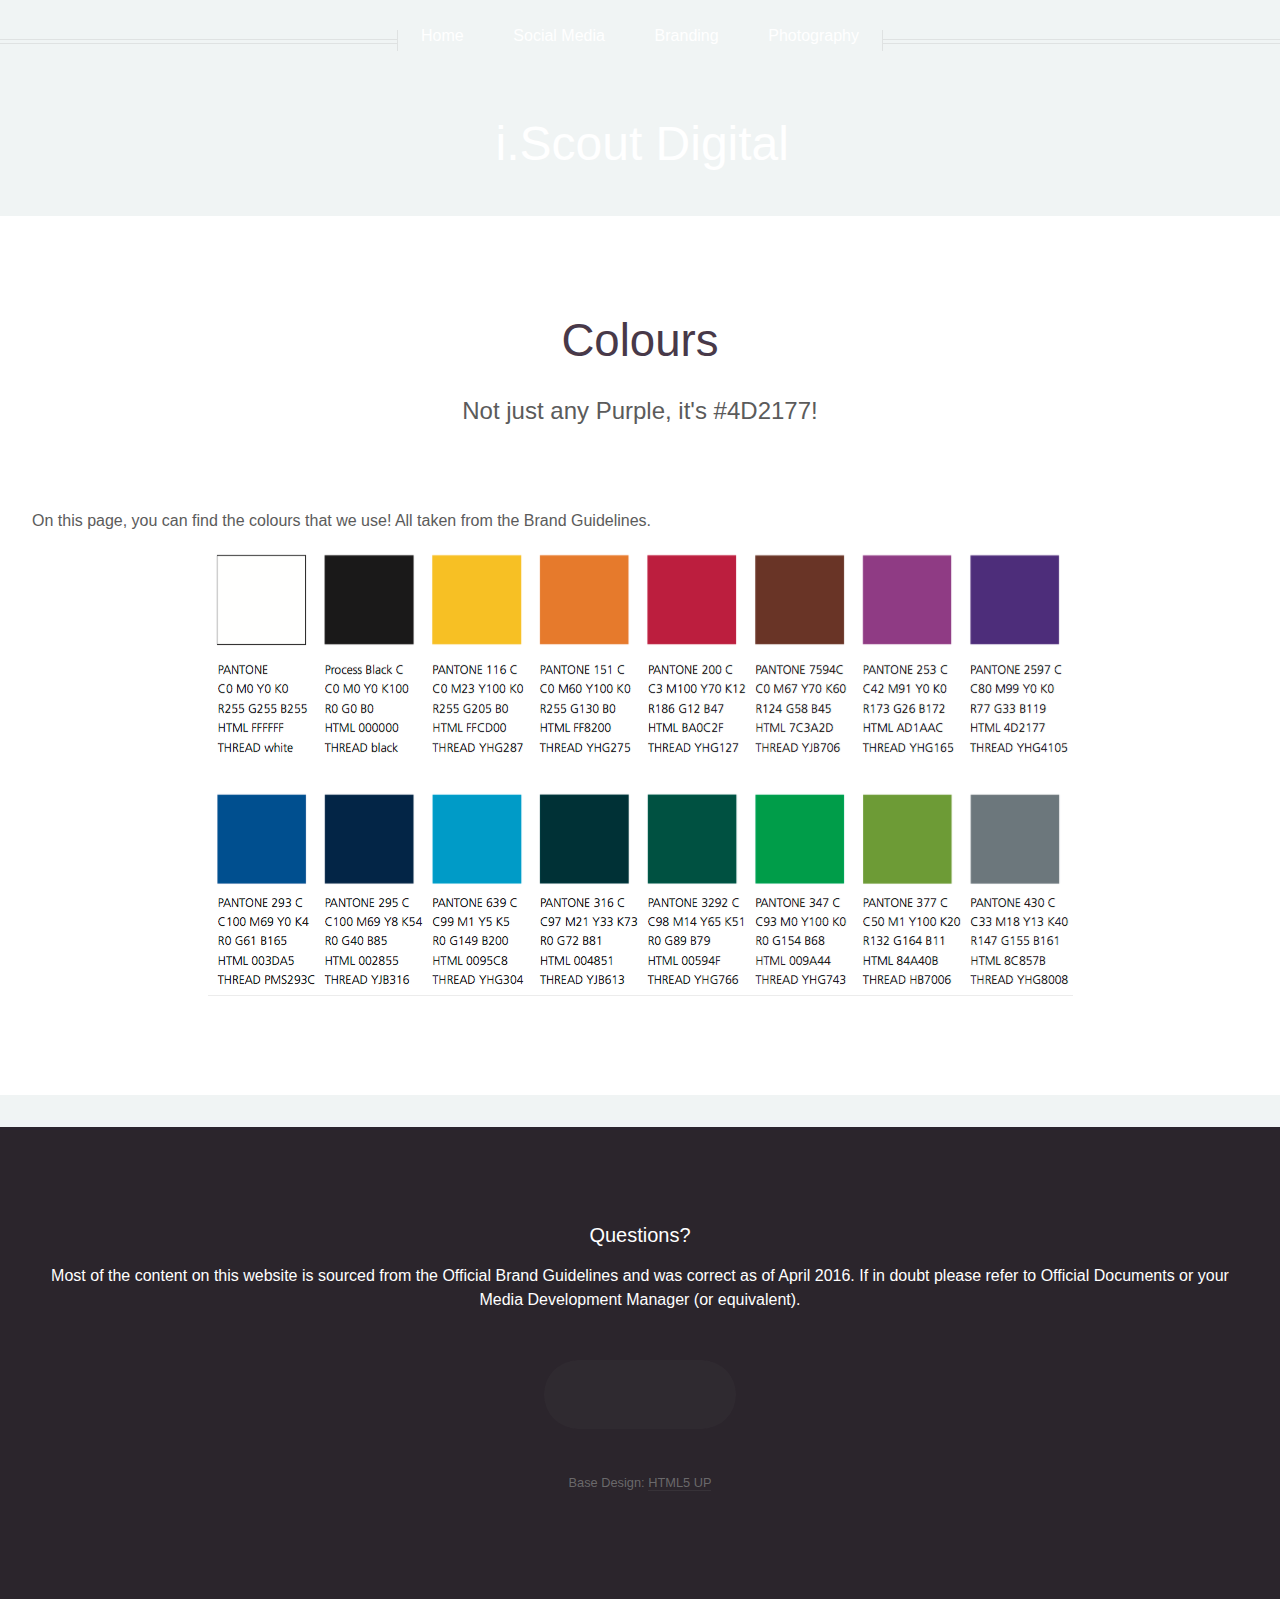
==== colours.html @ edb551c8 "Content Finished" ====
<!DOCTYPE HTML>
<html>
	<head>
		<title>Colours | i.Scout Digital</title>
		<meta charset="utf-8" />
		<meta name="viewport" content="width=device-width, initial-scale=1" />
		<!--[if lte IE 8]><script src="assets/js/ie/html5shiv.js"></script><![endif]-->
		<link rel="stylesheet" href="assets/css/main.css" />
		<!--[if lte IE 8]><link rel="stylesheet" href="assets/css/ie8.css" /><![endif]-->
	</head>
	<body class="no-sidebar">
		<div id="page-wrapper">

			<!-- Header -->
				<div id="header">

					<!-- Inner -->
						<div class="inner">
							<header>
								<h1><a href="index.html" id="logo">i.Scout Digital</a></h1>
							</header>
						</div>

					<!-- Nav -->
						<nav id="nav">
							<ul>
								<li><a href="index.html">Home</a></li>
								<li>
									<a href="#">Social Media</a>
									<ul>
										<li><a href="facebook.html">Facebook</a></li>
										<li><a href="twitter.html">Twitter</a></li>
										<li><a href="tone.html">Tone Of Voice</a></li>
									</ul>
                                    
								</li>
                                <li>
									<a href="#">Branding</a>
									<ul>
										<li><a href="colours.html">Colours</a></li>
										<li><a href="resources.html">Resources</a></li>
										<li><a href="typography.html">Typography</a></li>
                                    </ul>
								</li>
								<li><a href="photography.html">Photography</a></li>
							</ul>
						</nav>

				</div>

			<!-- Main -->
				<div class="wrapper style1">

					<div class="container">
						<article id="main" class="special">
							<header>
								<h2><a href="#">Colours</a></h2>
								<p>
									Not just any Purple, it's #4D2177!
								</p>
							</header>
							<section>
								<p>
                                    On this page, you can find the colours that we use! All taken from the Brand Guidelines.
                                    <center><a href="#" ><img src="images/colours.png" alt="" /></a></center>
                                </p>
							</section>
						</article>
				</div>

				</div>

			<!-- Footer -->
				<div id="footer">
					<div class="container">
						<div class="row">
							<div class="12u">

								<!-- Contact -->
									<section class="contact">
										<header>
											<h3>Questions?</h3>
										</header>
										<p>Most of the content on this website is sourced from the Official Brand Guidelines and was correct as of April 2016. If in doubt please refer to Official Documents or your Media Development Manager (or equivalent).</p>
										<ul class="icons">
											<li><a href="https://twitter.com/scouts" class="icon fa-twitter"><span class="label">Twitter</span></a></li>
											<li><a href="https://www.facebook.com/UKScouts/" class="icon fa-facebook"><span class="label">Facebook</span></a></li>
											<li><a href="https://www.instagram.com/scouts/" class="icon fa-instagram"><span class="label">Instagram</span></a></li>
										</ul>
									</section>

								<!-- Copyright -->
									<div class="copyright">
										<ul class="menu">
											<li>Base Design: <a href="http://html5up.net">HTML5 UP</a></li>
										</ul>
									</div>

							</div>

						</div>
					</div>
				</div>

		</div>

		<!-- Scripts -->
			<script src="assets/js/jquery.min.js"></script>
			<script src="assets/js/jquery.dropotron.min.js"></script>
			<script src="assets/js/jquery.scrolly.min.js"></script>
			<script src="assets/js/jquery.onvisible.min.js"></script>
			<script src="assets/js/skel.min.js"></script>
			<script src="assets/js/util.js"></script>
			<!--[if lte IE 8]><script src="assets/js/ie/respond.min.js"></script><![endif]-->
			<script src="assets/js/main.js"></script>

	</body>
</html>
---- assets/css/main.css ----
@import url("font-awesome.min.css");

@font-face {
    font-family: TheSerif;
    src: url("assets/fonts/TheSerif/TheSerif-HP4SeLig.otf");
}

@font-face {
    font-family: Frutiger;
    src: url("assets/fonts/Frutiger/Frutiger-Regular.otf");
}

/*
	Helios by HTML5 UP
	html5up.net | @n33co
	Free for personal and commercial use under the CCA 3.0 license (html5up.net/license)
*/

/* Reset */

	html, body, div, span, applet, object, iframe, h1, h2, h3, h4, h5, h6, p, blockquote, pre, a, abbr, acronym, address, big, cite, code, del, dfn, em, img, ins, kbd, q, s, samp, small, strike, strong, sub, sup, tt, var, b, u, i, center, dl, dt, dd, ol, ul, li, fieldset, form, label, legend, table, caption, tbody, tfoot, thead, tr, th, td, article, aside, canvas, details, embed, figure, figcaption, footer, header, hgroup, menu, nav, output, ruby, section, summary, time, mark, audio, video {
		margin: 0;
		padding: 0;
		border: 0;
		font-size: 100%;
		font: inherit;
		vertical-align: baseline;
	}

	article, aside, details, figcaption, figure, footer, header, hgroup, menu, nav, section {
		display: block;
	}

	body {
		line-height: 1;
	}

	ol, ul {
		list-style: none;
	}

	blockquote, q {
		quotes: none;
	}

	blockquote:before, blockquote:after, q:before, q:after {
		content: '';
		content: none;
	}

	table {
		border-collapse: collapse;
		border-spacing: 0;
	}

	body {
		-webkit-text-size-adjust: none;
	}

/* Box Model */

	*, *:before, *:after {
		-moz-box-sizing: border-box;
		-webkit-box-sizing: border-box;
		box-sizing: border-box;
	}

/* Containers */

	.container {
		margin-left: auto;
		margin-right: auto;
	}

	.container.\31 25\25 {
		width: 100%;
		max-width: 1750px;
		min-width: 1400px;
	}

	.container.\37 5\25 {
		width: 1050px;
	}

	.container.\35 0\25 {
		width: 700px;
	}

	.container.\32 5\25 {
		width: 350px;
	}

	.container {
		width: 1400px;
	}

	@media screen and (max-width: 1680px) {

		.container.\31 25\25 {
			width: 100%;
			max-width: 1500px;
			min-width: 1200px;
		}

		.container.\37 5\25 {
			width: 900px;
		}

		.container.\35 0\25 {
			width: 600px;
		}

		.container.\32 5\25 {
			width: 300px;
		}

		.container {
			width: 1200px;
		}

	}

	@media screen and (max-width: 1280px) {

		.container.\31 25\25 {
			width: 100%;
			max-width: 125%;
			min-width: 100%;
		}

		.container.\37 5\25 {
			width: 75%;
		}

		.container.\35 0\25 {
			width: 50%;
		}

		.container.\32 5\25 {
			width: 25%;
		}

		.container {
			width: 100%;
		}

	}

	@media screen and (max-width: 960px) {

		.container.\31 25\25 {
			width: 100%;
			max-width: 125%;
			min-width: 100%;
		}

		.container.\37 5\25 {
			width: 75%;
		}

		.container.\35 0\25 {
			width: 50%;
		}

		.container.\32 5\25 {
			width: 25%;
		}

		.container {
			width: 100%;
		}

	}

	@media screen and (max-width: 840px) {

		.container.\31 25\25 {
			width: 100%;
			max-width: 125%;
			min-width: 100%;
		}

		.container.\37 5\25 {
			width: 75%;
		}

		.container.\35 0\25 {
			width: 50%;
		}

		.container.\32 5\25 {
			width: 25%;
		}

		.container {
			width: 100% !important;
		}

	}

	@media screen and (max-width: 736px) {

		.container.\31 25\25 {
			width: 100%;
			max-width: 125%;
			min-width: 100%;
		}

		.container.\37 5\25 {
			width: 75%;
		}

		.container.\35 0\25 {
			width: 50%;
		}

		.container.\32 5\25 {
			width: 25%;
		}

		.container {
			width: 100% !important;
		}

	}

/* Grid */

	.row {
		border-bottom: solid 1px transparent;
		-moz-box-sizing: border-box;
		-webkit-box-sizing: border-box;
		box-sizing: border-box;
	}

	.row > * {
		float: left;
		-moz-box-sizing: border-box;
		-webkit-box-sizing: border-box;
		box-sizing: border-box;
	}

	.row:after, .row:before {
		content: '';
		display: block;
		clear: both;
		height: 0;
	}

	.row.uniform > * > :first-child {
		margin-top: 0;
	}

	.row.uniform > * > :last-child {
		margin-bottom: 0;
	}

	.row.\30 \25 > * {
		padding: 0px 0 0 0px;
	}

	.row.\30 \25 {
		margin: 0px 0 -1px 0px;
	}

	.row.uniform.\30 \25 > * {
		padding: 0px 0 0 0px;
	}

	.row.uniform.\30 \25 {
		margin: 0px 0 -1px 0px;
	}

	.row > * {
		padding: 48px 0 0 48px;
	}

	.row {
		margin: -48px 0 -1px -48px;
	}

	.row.uniform > * {
		padding: 48px 0 0 48px;
	}

	.row.uniform {
		margin: -48px 0 -1px -48px;
	}

	.row.\32 00\25 > * {
		padding: 96px 0 0 96px;
	}

	.row.\32 00\25 {
		margin: -96px 0 -1px -96px;
	}

	.row.uniform.\32 00\25 > * {
		padding: 96px 0 0 96px;
	}

	.row.uniform.\32 00\25 {
		margin: -96px 0 -1px -96px;
	}

	.row.\31 50\25 > * {
		padding: 72px 0 0 72px;
	}

	.row.\31 50\25 {
		margin: -72px 0 -1px -72px;
	}

	.row.uniform.\31 50\25 > * {
		padding: 72px 0 0 72px;
	}

	.row.uniform.\31 50\25 {
		margin: -72px 0 -1px -72px;
	}

	.row.\35 0\25 > * {
		padding: 24px 0 0 24px;
	}

	.row.\35 0\25 {
		margin: -24px 0 -1px -24px;
	}

	.row.uniform.\35 0\25 > * {
		padding: 24px 0 0 24px;
	}

	.row.uniform.\35 0\25 {
		margin: -24px 0 -1px -24px;
	}

	.row.\32 5\25 > * {
		padding: 12px 0 0 12px;
	}

	.row.\32 5\25 {
		margin: -12px 0 -1px -12px;
	}

	.row.uniform.\32 5\25 > * {
		padding: 12px 0 0 12px;
	}

	.row.uniform.\32 5\25 {
		margin: -12px 0 -1px -12px;
	}

	.\31 2u, .\31 2u\24 {
		width: 100%;
		clear: none;
		margin-left: 0;
	}

	.\31 1u, .\31 1u\24 {
		width: 91.6666666667%;
		clear: none;
		margin-left: 0;
	}

	.\31 0u, .\31 0u\24 {
		width: 83.3333333333%;
		clear: none;
		margin-left: 0;
	}

	.\39 u, .\39 u\24 {
		width: 75%;
		clear: none;
		margin-left: 0;
	}

	.\38 u, .\38 u\24 {
		width: 66.6666666667%;
		clear: none;
		margin-left: 0;
	}

	.\37 u, .\37 u\24 {
		width: 58.3333333333%;
		clear: none;
		margin-left: 0;
	}

	.\36 u, .\36 u\24 {
		width: 50%;
		clear: none;
		margin-left: 0;
	}

	.\35 u, .\35 u\24 {
		width: 41.6666666667%;
		clear: none;
		margin-left: 0;
	}

	.\34 u, .\34 u\24 {
		width: 33.3333333333%;
		clear: none;
		margin-left: 0;
	}

	.\33 u, .\33 u\24 {
		width: 25%;
		clear: none;
		margin-left: 0;
	}

	.\32 u, .\32 u\24 {
		width: 16.6666666667%;
		clear: none;
		margin-left: 0;
	}

	.\31 u, .\31 u\24 {
		width: 8.3333333333%;
		clear: none;
		margin-left: 0;
	}

	.\31 2u\24 + *,
	.\31 1u\24 + *,
	.\31 0u\24 + *,
	.\39 u\24 + *,
	.\38 u\24 + *,
	.\37 u\24 + *,
	.\36 u\24 + *,
	.\35 u\24 + *,
	.\34 u\24 + *,
	.\33 u\24 + *,
	.\32 u\24 + *,
	.\31 u\24 + * {
		clear: left;
	}

	.\-11u {
		margin-left: 91.66667%;
	}

	.\-10u {
		margin-left: 83.33333%;
	}

	.\-9u {
		margin-left: 75%;
	}

	.\-8u {
		margin-left: 66.66667%;
	}

	.\-7u {
		margin-left: 58.33333%;
	}

	.\-6u {
		margin-left: 50%;
	}

	.\-5u {
		margin-left: 41.66667%;
	}

	.\-4u {
		margin-left: 33.33333%;
	}

	.\-3u {
		margin-left: 25%;
	}

	.\-2u {
		margin-left: 16.66667%;
	}

	.\-1u {
		margin-left: 8.33333%;
	}

	@media screen and (max-width: 1680px) {

		.row > * {
			padding: 48px 0 0 48px;
		}

		.row {
			margin: -48px 0 -1px -48px;
		}

		.row.uniform > * {
			padding: 48px 0 0 48px;
		}

		.row.uniform {
			margin: -48px 0 -1px -48px;
		}

		.row.\32 00\25 > * {
			padding: 96px 0 0 96px;
		}

		.row.\32 00\25 {
			margin: -96px 0 -1px -96px;
		}

		.row.uniform.\32 00\25 > * {
			padding: 96px 0 0 96px;
		}

		.row.uniform.\32 00\25 {
			margin: -96px 0 -1px -96px;
		}

		.row.\31 50\25 > * {
			padding: 72px 0 0 72px;
		}

		.row.\31 50\25 {
			margin: -72px 0 -1px -72px;
		}

		.row.uniform.\31 50\25 > * {
			padding: 72px 0 0 72px;
		}

		.row.uniform.\31 50\25 {
			margin: -72px 0 -1px -72px;
		}

		.row.\35 0\25 > * {
			padding: 24px 0 0 24px;
		}

		.row.\35 0\25 {
			margin: -24px 0 -1px -24px;
		}

		.row.uniform.\35 0\25 > * {
			padding: 24px 0 0 24px;
		}

		.row.uniform.\35 0\25 {
			margin: -24px 0 -1px -24px;
		}

		.row.\32 5\25 > * {
			padding: 12px 0 0 12px;
		}

		.row.\32 5\25 {
			margin: -12px 0 -1px -12px;
		}

		.row.uniform.\32 5\25 > * {
			padding: 12px 0 0 12px;
		}

		.row.uniform.\32 5\25 {
			margin: -12px 0 -1px -12px;
		}

		.\31 2u\28wide\29, .\31 2u\24\28wide\29 {
			width: 100%;
			clear: none;
			margin-left: 0;
		}

		.\31 1u\28wide\29, .\31 1u\24\28wide\29 {
			width: 91.6666666667%;
			clear: none;
			margin-left: 0;
		}

		.\31 0u\28wide\29, .\31 0u\24\28wide\29 {
			width: 83.3333333333%;
			clear: none;
			margin-left: 0;
		}

		.\39 u\28wide\29, .\39 u\24\28wide\29 {
			width: 75%;
			clear: none;
			margin-left: 0;
		}

		.\38 u\28wide\29, .\38 u\24\28wide\29 {
			width: 66.6666666667%;
			clear: none;
			margin-left: 0;
		}

		.\37 u\28wide\29, .\37 u\24\28wide\29 {
			width: 58.3333333333%;
			clear: none;
			margin-left: 0;
		}

		.\36 u\28wide\29, .\36 u\24\28wide\29 {
			width: 50%;
			clear: none;
			margin-left: 0;
		}

		.\35 u\28wide\29, .\35 u\24\28wide\29 {
			width: 41.6666666667%;
			clear: none;
			margin-left: 0;
		}

		.\34 u\28wide\29, .\34 u\24\28wide\29 {
			width: 33.3333333333%;
			clear: none;
			margin-left: 0;
		}

		.\33 u\28wide\29, .\33 u\24\28wide\29 {
			width: 25%;
			clear: none;
			margin-left: 0;
		}

		.\32 u\28wide\29, .\32 u\24\28wide\29 {
			width: 16.6666666667%;
			clear: none;
			margin-left: 0;
		}

		.\31 u\28wide\29, .\31 u\24\28wide\29 {
			width: 8.3333333333%;
			clear: none;
			margin-left: 0;
		}

		.\31 2u\24\28wide\29 + *,
		.\31 1u\24\28wide\29 + *,
		.\31 0u\24\28wide\29 + *,
		.\39 u\24\28wide\29 + *,
		.\38 u\24\28wide\29 + *,
		.\37 u\24\28wide\29 + *,
		.\36 u\24\28wide\29 + *,
		.\35 u\24\28wide\29 + *,
		.\34 u\24\28wide\29 + *,
		.\33 u\24\28wide\29 + *,
		.\32 u\24\28wide\29 + *,
		.\31 u\24\28wide\29 + * {
			clear: left;
		}

		.\-11u\28wide\29 {
			margin-left: 91.66667%;
		}

		.\-10u\28wide\29 {
			margin-left: 83.33333%;
		}

		.\-9u\28wide\29 {
			margin-left: 75%;
		}

		.\-8u\28wide\29 {
			margin-left: 66.66667%;
		}

		.\-7u\28wide\29 {
			margin-left: 58.33333%;
		}

		.\-6u\28wide\29 {
			margin-left: 50%;
		}

		.\-5u\28wide\29 {
			margin-left: 41.66667%;
		}

		.\-4u\28wide\29 {
			margin-left: 33.33333%;
		}

		.\-3u\28wide\29 {
			margin-left: 25%;
		}

		.\-2u\28wide\29 {
			margin-left: 16.66667%;
		}

		.\-1u\28wide\29 {
			margin-left: 8.33333%;
		}

	}

	@media screen and (max-width: 1280px) {

		.row > * {
			padding: 36px 0 0 36px;
		}

		.row {
			margin: -36px 0 -1px -36px;
		}

		.row.uniform > * {
			padding: 36px 0 0 36px;
		}

		.row.uniform {
			margin: -36px 0 -1px -36px;
		}

		.row.\32 00\25 > * {
			padding: 72px 0 0 72px;
		}

		.row.\32 00\25 {
			margin: -72px 0 -1px -72px;
		}

		.row.uniform.\32 00\25 > * {
			padding: 72px 0 0 72px;
		}

		.row.uniform.\32 00\25 {
			margin: -72px 0 -1px -72px;
		}

		.row.\31 50\25 > * {
			padding: 54px 0 0 54px;
		}

		.row.\31 50\25 {
			margin: -54px 0 -1px -54px;
		}

		.row.uniform.\31 50\25 > * {
			padding: 54px 0 0 54px;
		}

		.row.uniform.\31 50\25 {
			margin: -54px 0 -1px -54px;
		}

		.row.\35 0\25 > * {
			padding: 18px 0 0 18px;
		}

		.row.\35 0\25 {
			margin: -18px 0 -1px -18px;
		}

		.row.uniform.\35 0\25 > * {
			padding: 18px 0 0 18px;
		}

		.row.uniform.\35 0\25 {
			margin: -18px 0 -1px -18px;
		}

		.row.\32 5\25 > * {
			padding: 9px 0 0 9px;
		}

		.row.\32 5\25 {
			margin: -9px 0 -1px -9px;
		}

		.row.uniform.\32 5\25 > * {
			padding: 9px 0 0 9px;
		}

		.row.uniform.\32 5\25 {
			margin: -9px 0 -1px -9px;
		}

		.\31 2u\28normal\29, .\31 2u\24\28normal\29 {
			width: 100%;
			clear: none;
			margin-left: 0;
		}

		.\31 1u\28normal\29, .\31 1u\24\28normal\29 {
			width: 91.6666666667%;
			clear: none;
			margin-left: 0;
		}

		.\31 0u\28normal\29, .\31 0u\24\28normal\29 {
			width: 83.3333333333%;
			clear: none;
			margin-left: 0;
		}

		.\39 u\28normal\29, .\39 u\24\28normal\29 {
			width: 75%;
			clear: none;
			margin-left: 0;
		}

		.\38 u\28normal\29, .\38 u\24\28normal\29 {
			width: 66.6666666667%;
			clear: none;
			margin-left: 0;
		}

		.\37 u\28normal\29, .\37 u\24\28normal\29 {
			width: 58.3333333333%;
			clear: none;
			margin-left: 0;
		}

		.\36 u\28normal\29, .\36 u\24\28normal\29 {
			width: 50%;
			clear: none;
			margin-left: 0;
		}

		.\35 u\28normal\29, .\35 u\24\28normal\29 {
			width: 41.6666666667%;
			clear: none;
			margin-left: 0;
		}

		.\34 u\28normal\29, .\34 u\24\28normal\29 {
			width: 33.3333333333%;
			clear: none;
			margin-left: 0;
		}

		.\33 u\28normal\29, .\33 u\24\28normal\29 {
			width: 25%;
			clear: none;
			margin-left: 0;
		}

		.\32 u\28normal\29, .\32 u\24\28normal\29 {
			width: 16.6666666667%;
			clear: none;
			margin-left: 0;
		}

		.\31 u\28normal\29, .\31 u\24\28normal\29 {
			width: 8.3333333333%;
			clear: none;
			margin-left: 0;
		}

		.\31 2u\24\28normal\29 + *,
		.\31 1u\24\28normal\29 + *,
		.\31 0u\24\28normal\29 + *,
		.\39 u\24\28normal\29 + *,
		.\38 u\24\28normal\29 + *,
		.\37 u\24\28normal\29 + *,
		.\36 u\24\28normal\29 + *,
		.\35 u\24\28normal\29 + *,
		.\34 u\24\28normal\29 + *,
		.\33 u\24\28normal\29 + *,
		.\32 u\24\28normal\29 + *,
		.\31 u\24\28normal\29 + * {
			clear: left;
		}

		.\-11u\28normal\29 {
			margin-left: 91.66667%;
		}

		.\-10u\28normal\29 {
			margin-left: 83.33333%;
		}

		.\-9u\28normal\29 {
			margin-left: 75%;
		}

		.\-8u\28normal\29 {
			margin-left: 66.66667%;
		}

		.\-7u\28normal\29 {
			margin-left: 58.33333%;
		}

		.\-6u\28normal\29 {
			margin-left: 50%;
		}

		.\-5u\28normal\29 {
			margin-left: 41.66667%;
		}

		.\-4u\28normal\29 {
			margin-left: 33.33333%;
		}

		.\-3u\28normal\29 {
			margin-left: 25%;
		}

		.\-2u\28normal\29 {
			margin-left: 16.66667%;
		}

		.\-1u\28normal\29 {
			margin-left: 8.33333%;
		}

	}

	@media screen and (max-width: 960px) {

		.row > * {
			padding: 32px 0 0 32px;
		}

		.row {
			margin: -32px 0 -1px -32px;
		}

		.row.uniform > * {
			padding: 32px 0 0 32px;
		}

		.row.uniform {
			margin: -32px 0 -1px -32px;
		}

		.row.\32 00\25 > * {
			padding: 64px 0 0 64px;
		}

		.row.\32 00\25 {
			margin: -64px 0 -1px -64px;
		}

		.row.uniform.\32 00\25 > * {
			padding: 64px 0 0 64px;
		}

		.row.uniform.\32 00\25 {
			margin: -64px 0 -1px -64px;
		}

		.row.\31 50\25 > * {
			padding: 48px 0 0 48px;
		}

		.row.\31 50\25 {
			margin: -48px 0 -1px -48px;
		}

		.row.uniform.\31 50\25 > * {
			padding: 48px 0 0 48px;
		}

		.row.uniform.\31 50\25 {
			margin: -48px 0 -1px -48px;
		}

		.row.\35 0\25 > * {
			padding: 16px 0 0 16px;
		}

		.row.\35 0\25 {
			margin: -16px 0 -1px -16px;
		}

		.row.uniform.\35 0\25 > * {
			padding: 16px 0 0 16px;
		}

		.row.uniform.\35 0\25 {
			margin: -16px 0 -1px -16px;
		}

		.row.\32 5\25 > * {
			padding: 8px 0 0 8px;
		}

		.row.\32 5\25 {
			margin: -8px 0 -1px -8px;
		}

		.row.uniform.\32 5\25 > * {
			padding: 8px 0 0 8px;
		}

		.row.uniform.\32 5\25 {
			margin: -8px 0 -1px -8px;
		}

		.\31 2u\28narrow\29, .\31 2u\24\28narrow\29 {
			width: 100%;
			clear: none;
			margin-left: 0;
		}

		.\31 1u\28narrow\29, .\31 1u\24\28narrow\29 {
			width: 91.6666666667%;
			clear: none;
			margin-left: 0;
		}

		.\31 0u\28narrow\29, .\31 0u\24\28narrow\29 {
			width: 83.3333333333%;
			clear: none;
			margin-left: 0;
		}

		.\39 u\28narrow\29, .\39 u\24\28narrow\29 {
			width: 75%;
			clear: none;
			margin-left: 0;
		}

		.\38 u\28narrow\29, .\38 u\24\28narrow\29 {
			width: 66.6666666667%;
			clear: none;
			margin-left: 0;
		}

		.\37 u\28narrow\29, .\37 u\24\28narrow\29 {
			width: 58.3333333333%;
			clear: none;
			margin-left: 0;
		}

		.\36 u\28narrow\29, .\36 u\24\28narrow\29 {
			width: 50%;
			clear: none;
			margin-left: 0;
		}

		.\35 u\28narrow\29, .\35 u\24\28narrow\29 {
			width: 41.6666666667%;
			clear: none;
			margin-left: 0;
		}

		.\34 u\28narrow\29, .\34 u\24\28narrow\29 {
			width: 33.3333333333%;
			clear: none;
			margin-left: 0;
		}

		.\33 u\28narrow\29, .\33 u\24\28narrow\29 {
			width: 25%;
			clear: none;
			margin-left: 0;
		}

		.\32 u\28narrow\29, .\32 u\24\28narrow\29 {
			width: 16.6666666667%;
			clear: none;
			margin-left: 0;
		}

		.\31 u\28narrow\29, .\31 u\24\28narrow\29 {
			width: 8.3333333333%;
			clear: none;
			margin-left: 0;
		}

		.\31 2u\24\28narrow\29 + *,
		.\31 1u\24\28narrow\29 + *,
		.\31 0u\24\28narrow\29 + *,
		.\39 u\24\28narrow\29 + *,
		.\38 u\24\28narrow\29 + *,
		.\37 u\24\28narrow\29 + *,
		.\36 u\24\28narrow\29 + *,
		.\35 u\24\28narrow\29 + *,
		.\34 u\24\28narrow\29 + *,
		.\33 u\24\28narrow\29 + *,
		.\32 u\24\28narrow\29 + *,
		.\31 u\24\28narrow\29 + * {
			clear: left;
		}

		.\-11u\28narrow\29 {
			margin-left: 91.66667%;
		}

		.\-10u\28narrow\29 {
			margin-left: 83.33333%;
		}

		.\-9u\28narrow\29 {
			margin-left: 75%;
		}

		.\-8u\28narrow\29 {
			margin-left: 66.66667%;
		}

		.\-7u\28narrow\29 {
			margin-left: 58.33333%;
		}

		.\-6u\28narrow\29 {
			margin-left: 50%;
		}

		.\-5u\28narrow\29 {
			margin-left: 41.66667%;
		}

		.\-4u\28narrow\29 {
			margin-left: 33.33333%;
		}

		.\-3u\28narrow\29 {
			margin-left: 25%;
		}

		.\-2u\28narrow\29 {
			margin-left: 16.66667%;
		}

		.\-1u\28narrow\29 {
			margin-left: 8.33333%;
		}

	}

	@media screen and (max-width: 840px) {

		.row > * {
			padding: 32px 0 0 32px;
		}

		.row {
			margin: -32px 0 -1px -32px;
		}

		.row.uniform > * {
			padding: 32px 0 0 32px;
		}

		.row.uniform {
			margin: -32px 0 -1px -32px;
		}

		.row.\32 00\25 > * {
			padding: 64px 0 0 64px;
		}

		.row.\32 00\25 {
			margin: -64px 0 -1px -64px;
		}

		.row.uniform.\32 00\25 > * {
			padding: 64px 0 0 64px;
		}

		.row.uniform.\32 00\25 {
			margin: -64px 0 -1px -64px;
		}

		.row.\31 50\25 > * {
			padding: 48px 0 0 48px;
		}

		.row.\31 50\25 {
			margin: -48px 0 -1px -48px;
		}

		.row.uniform.\31 50\25 > * {
			padding: 48px 0 0 48px;
		}

		.row.uniform.\31 50\25 {
			margin: -48px 0 -1px -48px;
		}

		.row.\35 0\25 > * {
			padding: 16px 0 0 16px;
		}

		.row.\35 0\25 {
			margin: -16px 0 -1px -16px;
		}

		.row.uniform.\35 0\25 > * {
			padding: 16px 0 0 16px;
		}

		.row.uniform.\35 0\25 {
			margin: -16px 0 -1px -16px;
		}

		.row.\32 5\25 > * {
			padding: 8px 0 0 8px;
		}

		.row.\32 5\25 {
			margin: -8px 0 -1px -8px;
		}

		.row.uniform.\32 5\25 > * {
			padding: 8px 0 0 8px;
		}

		.row.uniform.\32 5\25 {
			margin: -8px 0 -1px -8px;
		}

		.\31 2u\28narrower\29, .\31 2u\24\28narrower\29 {
			width: 100%;
			clear: none;
			margin-left: 0;
		}

		.\31 1u\28narrower\29, .\31 1u\24\28narrower\29 {
			width: 91.6666666667%;
			clear: none;
			margin-left: 0;
		}

		.\31 0u\28narrower\29, .\31 0u\24\28narrower\29 {
			width: 83.3333333333%;
			clear: none;
			margin-left: 0;
		}

		.\39 u\28narrower\29, .\39 u\24\28narrower\29 {
			width: 75%;
			clear: none;
			margin-left: 0;
		}

		.\38 u\28narrower\29, .\38 u\24\28narrower\29 {
			width: 66.6666666667%;
			clear: none;
			margin-left: 0;
		}

		.\37 u\28narrower\29, .\37 u\24\28narrower\29 {
			width: 58.3333333333%;
			clear: none;
			margin-left: 0;
		}

		.\36 u\28narrower\29, .\36 u\24\28narrower\29 {
			width: 50%;
			clear: none;
			margin-left: 0;
		}

		.\35 u\28narrower\29, .\35 u\24\28narrower\29 {
			width: 41.6666666667%;
			clear: none;
			margin-left: 0;
		}

		.\34 u\28narrower\29, .\34 u\24\28narrower\29 {
			width: 33.3333333333%;
			clear: none;
			margin-left: 0;
		}

		.\33 u\28narrower\29, .\33 u\24\28narrower\29 {
			width: 25%;
			clear: none;
			margin-left: 0;
		}

		.\32 u\28narrower\29, .\32 u\24\28narrower\29 {
			width: 16.6666666667%;
			clear: none;
			margin-left: 0;
		}

		.\31 u\28narrower\29, .\31 u\24\28narrower\29 {
			width: 8.3333333333%;
			clear: none;
			margin-left: 0;
		}

		.\31 2u\24\28narrower\29 + *,
		.\31 1u\24\28narrower\29 + *,
		.\31 0u\24\28narrower\29 + *,
		.\39 u\24\28narrower\29 + *,
		.\38 u\24\28narrower\29 + *,
		.\37 u\24\28narrower\29 + *,
		.\36 u\24\28narrower\29 + *,
		.\35 u\24\28narrower\29 + *,
		.\34 u\24\28narrower\29 + *,
		.\33 u\24\28narrower\29 + *,
		.\32 u\24\28narrower\29 + *,
		.\31 u\24\28narrower\29 + * {
			clear: left;
		}

		.\-11u\28narrower\29 {
			margin-left: 91.66667%;
		}

		.\-10u\28narrower\29 {
			margin-left: 83.33333%;
		}

		.\-9u\28narrower\29 {
			margin-left: 75%;
		}

		.\-8u\28narrower\29 {
			margin-left: 66.66667%;
		}

		.\-7u\28narrower\29 {
			margin-left: 58.33333%;
		}

		.\-6u\28narrower\29 {
			margin-left: 50%;
		}

		.\-5u\28narrower\29 {
			margin-left: 41.66667%;
		}

		.\-4u\28narrower\29 {
			margin-left: 33.33333%;
		}

		.\-3u\28narrower\29 {
			margin-left: 25%;
		}

		.\-2u\28narrower\29 {
			margin-left: 16.66667%;
		}

		.\-1u\28narrower\29 {
			margin-left: 8.33333%;
		}

	}

	@media screen and (max-width: 736px) {

		.row > * {
			padding: 20px 0 0 20px;
		}

		.row {
			margin: -20px 0 -1px -20px;
		}

		.row.uniform > * {
			padding: 20px 0 0 20px;
		}

		.row.uniform {
			margin: -20px 0 -1px -20px;
		}

		.row.\32 00\25 > * {
			padding: 40px 0 0 40px;
		}

		.row.\32 00\25 {
			margin: -40px 0 -1px -40px;
		}

		.row.uniform.\32 00\25 > * {
			padding: 40px 0 0 40px;
		}

		.row.uniform.\32 00\25 {
			margin: -40px 0 -1px -40px;
		}

		.row.\31 50\25 > * {
			padding: 30px 0 0 30px;
		}

		.row.\31 50\25 {
			margin: -30px 0 -1px -30px;
		}

		.row.uniform.\31 50\25 > * {
			padding: 30px 0 0 30px;
		}

		.row.uniform.\31 50\25 {
			margin: -30px 0 -1px -30px;
		}

		.row.\35 0\25 > * {
			padding: 10px 0 0 10px;
		}

		.row.\35 0\25 {
			margin: -10px 0 -1px -10px;
		}

		.row.uniform.\35 0\25 > * {
			padding: 10px 0 0 10px;
		}

		.row.uniform.\35 0\25 {
			margin: -10px 0 -1px -10px;
		}

		.row.\32 5\25 > * {
			padding: 5px 0 0 5px;
		}

		.row.\32 5\25 {
			margin: -5px 0 -1px -5px;
		}

		.row.uniform.\32 5\25 > * {
			padding: 5px 0 0 5px;
		}

		.row.uniform.\32 5\25 {
			margin: -5px 0 -1px -5px;
		}

		.\31 2u\28mobile\29, .\31 2u\24\28mobile\29 {
			width: 100%;
			clear: none;
			margin-left: 0;
		}

		.\31 1u\28mobile\29, .\31 1u\24\28mobile\29 {
			width: 91.6666666667%;
			clear: none;
			margin-left: 0;
		}

		.\31 0u\28mobile\29, .\31 0u\24\28mobile\29 {
			width: 83.3333333333%;
			clear: none;
			margin-left: 0;
		}

		.\39 u\28mobile\29, .\39 u\24\28mobile\29 {
			width: 75%;
			clear: none;
			margin-left: 0;
		}

		.\38 u\28mobile\29, .\38 u\24\28mobile\29 {
			width: 66.6666666667%;
			clear: none;
			margin-left: 0;
		}

		.\37 u\28mobile\29, .\37 u\24\28mobile\29 {
			width: 58.3333333333%;
			clear: none;
			margin-left: 0;
		}

		.\36 u\28mobile\29, .\36 u\24\28mobile\29 {
			width: 50%;
			clear: none;
			margin-left: 0;
		}

		.\35 u\28mobile\29, .\35 u\24\28mobile\29 {
			width: 41.6666666667%;
			clear: none;
			margin-left: 0;
		}

		.\34 u\28mobile\29, .\34 u\24\28mobile\29 {
			width: 33.3333333333%;
			clear: none;
			margin-left: 0;
		}

		.\33 u\28mobile\29, .\33 u\24\28mobile\29 {
			width: 25%;
			clear: none;
			margin-left: 0;
		}

		.\32 u\28mobile\29, .\32 u\24\28mobile\29 {
			width: 16.6666666667%;
			clear: none;
			margin-left: 0;
		}

		.\31 u\28mobile\29, .\31 u\24\28mobile\29 {
			width: 8.3333333333%;
			clear: none;
			margin-left: 0;
		}

		.\31 2u\24\28mobile\29 + *,
		.\31 1u\24\28mobile\29 + *,
		.\31 0u\24\28mobile\29 + *,
		.\39 u\24\28mobile\29 + *,
		.\38 u\24\28mobile\29 + *,
		.\37 u\24\28mobile\29 + *,
		.\36 u\24\28mobile\29 + *,
		.\35 u\24\28mobile\29 + *,
		.\34 u\24\28mobile\29 + *,
		.\33 u\24\28mobile\29 + *,
		.\32 u\24\28mobile\29 + *,
		.\31 u\24\28mobile\29 + * {
			clear: left;
		}

		.\-11u\28mobile\29 {
			margin-left: 91.66667%;
		}

		.\-10u\28mobile\29 {
			margin-left: 83.33333%;
		}

		.\-9u\28mobile\29 {
			margin-left: 75%;
		}

		.\-8u\28mobile\29 {
			margin-left: 66.66667%;
		}

		.\-7u\28mobile\29 {
			margin-left: 58.33333%;
		}

		.\-6u\28mobile\29 {
			margin-left: 50%;
		}

		.\-5u\28mobile\29 {
			margin-left: 41.66667%;
		}

		.\-4u\28mobile\29 {
			margin-left: 33.33333%;
		}

		.\-3u\28mobile\29 {
			margin-left: 25%;
		}

		.\-2u\28mobile\29 {
			margin-left: 16.66667%;
		}

		.\-1u\28mobile\29 {
			margin-left: 8.33333%;
		}

	}

/* Basic */

	body {
		background: #f0f4f4;
		color: #5b5b5b;
		font-size: 15pt;
		line-height: 1.85em;
		font-family: 'TheSerif', sans-serif;
		font-weight: 300;
	}

		body.is-loading *, body.is-loading *:after, body.is-loading *:before {
			-moz-transition: none !important;
			-webkit-transition: none !important;
			-ms-transition: none !important;
			transition: none !important;
			-moz-animation: none !important;
			-webkit-animation: none !important;
			-ms-animation: none !important;
			animation: none !important;
		}

	input, textarea, select {
		font-size: 15pt;
		line-height: 1.85em;
		font-family: sans-serif;
		font-weight: 300;
	}

	h1, h2, h3, h4, h5, h6 {
		font-weight: 400;
		color: #483949;
		line-height: 1.25em;
	}

	h1 a, h2 a, h3 a, h4 a, h5 a, h6 a {
		color: inherit;
		text-decoration: none;
		border-bottom-color: transparent;
	}

	h1 strong, h2 strong, h3 strong, h4 strong, h5 strong, h6 strong {
		font-weight: 600;
	}

	h2 {
		font-size: 2.85em;
	}

	h3 {
		font-size: 1.25em;
	}

	h4 {
		font-size: 1em;
		margin: 0 0 0.25em 0;
	}

	strong, b {
		font-weight: 400;
		color: #483949;
	}

	em, i {
		font-style: italic;
	}

	a {
		color: inherit;
		border-bottom: solid 1px rgba(128, 128, 128, 0.15);
		text-decoration: none;
		-moz-transition: background-color 0.35s ease-in-out, color 0.35s ease-in-out, border-bottom-color 0.35s ease-in-out;
		-webkit-transition: background-color 0.35s ease-in-out, color 0.35s ease-in-out, border-bottom-color 0.35s ease-in-out;
		-ms-transition: background-color 0.35s ease-in-out, color 0.35s ease-in-out, border-bottom-color 0.35s ease-in-out;
		transition: background-color 0.35s ease-in-out, color 0.35s ease-in-out, border-bottom-color 0.35s ease-in-out;
	}

		a:hover {
			color: #84A40B;
			border-bottom-color: transparent;
		}

	sub {
		position: relative;
		top: 0.5em;
		font-size: 0.8em;
	}

	sup {
		position: relative;
		top: -0.5em;
		font-size: 0.8em;
	}

	blockquote {
		border-left: solid 0.5em #ddd;
		padding: 1em 0 1em 2em;
		font-style: italic;
	}

	p, ul, ol, dl, table {
		margin-bottom: 1em;
	}

	p {
        font-family: Frutiger, sans-serif;
        font-weight: 100;
		text-align: justify;
	}

	br.clear {
		clear: both;
	}

	hr {
		position: relative;
		display: block;
		border: 0;
		top: 4.5em;
		margin-bottom: 9em;
		height: 6px;
		border-top: solid 1px rgba(128, 128, 128, 0.2);
		border-bottom: solid 1px rgba(128, 128, 128, 0.2);
	}

		hr:before, hr:after {
			content: '';
			position: absolute;
			top: -8px;
			display: block;
			width: 1px;
			height: 21px;
			background: rgba(128, 128, 128, 0.2);
		}

		hr:before {
			left: -1px;
		}

		hr:after {
			right: -1px;
		}

	.timestamp {
		color: rgba(128, 128, 128, 0.75);
		font-size: 0.8em;
	}

/* Sections/Article */

	section, article {
		margin-bottom: 3em;
	}

		section > :last-child, section:last-child, article > :last-child, article:last-child {
			margin-bottom: 0;
		}

		section.special > header, section.special > footer, article.special > header, article.special > footer {
			text-align: center;
		}

	.row > section, .row > article {
		margin-bottom: 0;
	}

	header {
		margin: 0 0 1em 0;
	}

		header > p {
			display: block;
			font-size: 1.5em;
			margin: 1em 0 2em 0;
			line-height: 1.5em;
			text-align: inherit;
		}

	footer {
		margin: 2.5em 0 0 0;
	}

/* Image */

	.image {
		position: relative;
		display: inline-block;
		border: 0;
		outline: 0;
	}

		.image img {
			display: block;
			width: 100%;
		}

		.image.fit {
			display: block;
			width: 100%;
		}

		.image.featured {
			display: block;
			width: 100%;
			margin: 0 0 4em 0;
		}

		.image.left {
			float: left;
			margin: 0 2em 2em 0;
		}

		.image.centered {
			display: block;
			margin: 0 0 2em 0;
		}

			.image.centered img {
				margin: 0 auto;
				width: auto;
			}

/* List */

	ul.default {
		list-style: disc;
		padding-left: 1em;
	}

		ul.default li {
			padding-left: 0.5em;
		}

	ul.actions {
		margin: 3em 0 0 0;
	}

		form ul.actions {
			margin-top: 0;
		}

		ul.actions li {
			display: inline-block;
			margin: 0 0.75em 0 0.75em;
		}

			ul.actions li:first-child {
				margin-left: 0;
			}

			ul.actions li:last-child {
				margin-right: 0;
			}

	ul.divided li {
		border-top: solid 1px rgba(128, 128, 128, 0.2);
		padding-top: 1.5em;
		margin-top: 1.5em;
	}

		ul.divided li:first-child {
			border-top: 0;
			padding-top: 0;
			margin-top: 0;
		}

	ul.menu {
		height: 1em;
		line-height: 1em;
	}

		ul.menu li {
			display: inline-block;
			border-left: solid 1px rgba(128, 128, 128, 0.2);
			padding-left: 1.25em;
			margin-left: 1.25em;
		}

			ul.menu li:first-child {
				border-left: 0;
				padding-left: 0;
				margin-left: 0;
			}

	ul.icons {
		position: relative;
		background: rgba(128, 128, 128, 0.05);
		border-radius: 4em;
		display: inline-block;
		padding: 0.35em 0.75em 0.35em 0.75em;
		font-size: 1.25em;
		cursor: default;
	}

		ul.icons li {
			display: inline-block;
		}

			ul.icons li a {
				display: inline-block;
				background: none;
				width: 2.5em;
				height: 2.5em;
				line-height: 2.5em;
				text-align: center;
				border-radius: 100%;
				border: 0;
				color: inherit;
			}

				ul.icons li a:hover {
					color: #84A40B;
				}

	ol.default {
		list-style: decimal;
		padding-left: 1.25em;
	}

		ol.default li {
			padding-left: 0.25em;
		}

/* Form */

	form label {
		display: block;
		font-weight: 400;
		color: #483949;
		margin: 0 0 1em 0;
	}

	form input[type="text"],
	form input[type="email"],
	form input[type="password"],
	form select,
	form textarea {
		-webkit-appearance: none;
		display: block;
		border: 0;
		background: #fafafa;
		width: 100%;
		border-radius: 0.5em;
		border: solid 1px #E5E5E5;
		padding: 1em;
		-moz-transition: background-color 0.35s ease-in-out, border-color 0.35s ease-in-out;
		-webkit-transition: background-color 0.35s ease-in-out, border-color 0.35s ease-in-out;
		-ms-transition: background-color 0.35s ease-in-out, border-color 0.35s ease-in-out;
		transition: background-color 0.35s ease-in-out, border-color 0.35s ease-in-out;
	}

		form input[type="text"]:focus,
		form input[type="email"]:focus,
		form input[type="password"]:focus,
		form select:focus,
		form textarea:focus {
			background: #fff;
			border-color: #df7366;
		}

	form input[type="text"],
	form input[type="email"],
	form input[type="password"],
	form select {
		line-height: 1em;
	}

	form textarea {
		min-height: 9em;
	}

	form .formerize-placeholder {
		color: #555 !important;
	}

	form ::-webkit-input-placeholder {
		color: #555 !important;
	}

	form :-moz-placeholder {
		color: #555 !important;
	}

	form ::-moz-placeholder {
		color: #555 !important;
	}

	form :-ms-input-placeholder {
		color: #555 !important;
	}

	form ::-moz-focus-inner {
		border: 0;
	}

/* Table */

	table {
		width: 100%;
	}

		table.default {
			width: 100%;
		}

			table.default tbody tr {
				border-top: solid 1px #e5e5e5;
			}

				table.default tbody tr:first-child {
					border-top: 0;
				}

				table.default tbody tr:nth-child(2n+1) {
					background: #fafafa;
				}

			table.default td {
				padding: 0.5em 1em 0.5em 1em;
			}

			table.default th {
				text-align: left;
				font-weight: 400;
				padding: 0.5em 1em 0.5em 1em;
			}

			table.default thead {
				border-bottom: solid 2px #e5e5e5;
			}

			table.default tfoot {
				border-top: solid 2px #e5e5e5;
			}

/* Button */

	input[type="button"],
	input[type="submit"],
	input[type="reset"],
	button,
	.button {
		position: relative;
		display: inline-block;
		background: #4d2177;
		color: #fff;
		text-align: center;
		border-radius: 0.5em;
		text-decoration: none;
		padding: 0.65em 3em 0.65em 3em;
		border: 0;
		cursor: pointer;
		outline: 0;
		font-weight: 300;
		-moz-transition: background-color 0.35s ease-in-out, color 0.35s ease-in-out, border-bottom-color 0.35s ease-in-out;
		-webkit-transition: background-color 0.35s ease-in-out, color 0.35s ease-in-out, border-bottom-color 0.35s ease-in-out;
		-ms-transition: background-color 0.35s ease-in-out, color 0.35s ease-in-out, border-bottom-color 0.35s ease-in-out;
		transition: background-color 0.35s ease-in-out, color 0.35s ease-in-out, border-bottom-color 0.35s ease-in-out;
	}

		input[type="button"]:hover,
		input[type="submit"]:hover,
		input[type="reset"]:hover,
		button:hover,
		.button:hover {
			color: #fff;
			background: #84A40B;
		}

		input[type="button"].alt,
		input[type="submit"].alt,
		input[type="reset"].alt,
		button.alt,
		.button.alt {
			background: #2B252C;
		}

			input[type="button"].alt:hover,
			input[type="submit"].alt:hover,
			input[type="reset"].alt:hover,
			button.alt:hover,
			.button.alt:hover {
				background: #3B353C;
			}

/* Post */

	.post.stub {
		text-align: center;
	}

		.post.stub header {
			margin: 0;
		}

/* Icons */

	.icon {
		text-decoration: none;
	}

		.icon:before {
			display: inline-block;
			font-family: FontAwesome;
			font-size: 1.25em;
			text-decoration: none;
			font-style: normal;
			font-weight: normal;
			line-height: 1;
			-webkit-font-smoothing: antialiased;
			-moz-osx-font-smoothing: grayscale;
		}

		.icon > .label {
			display: none;
		}

		.icon.circled {
			position: relative;
			display: inline-block;
			background: #2b252c;
			color: #fff;
			border-radius: 100%;
			width: 3em;
			height: 3em;
			line-height: 3.25em;
			text-align: center;
			font-size: 1.25em;
		}

			header .icon.circled {
				margin: 0 0 2em 0;
			}

/* Wrapper */

	.wrapper {
		background: #fff;
		margin: 0 0 2em 0;
		padding: 6em 0 6em 0;
	}

		.wrapper.style2 {
			padding-top: 0;
		}

/* Header */

	#header {
		position: relative;
		background-image: url("../../images/header.png");
		background-size: cover;
		background-position: center center;
		background-attachment: fixed;
		color: #fff;
		text-align: center;
		padding: 7.5em 0 2em 0;
		cursor: default;
	}

		#header:before {
			content: '';
			display: inline-block;
			vertical-align: middle;
			height: 100%;
		}

		#header .inner {
			position: relative;
			z-index: 1;
			margin: 0;
			display: inline-block;
			vertical-align: middle;
		}

		#header header {
			display: inline-block;
		}

			#header header > p {
				font-size: 1.25em;
				margin: 0;
			}

		#header h1 {
			color: #fff;
			font-size: 3em;
			line-height: 1em;
		}

			#header h1 a {
				color: inherit;
			}

		#header .button {
			display: inline-block;
			border-radius: 100%;
			width: 4.5em;
			height: 4.5em;
			line-height: 4.5em;
			text-align: center;
			font-size: 1.25em;
			padding: 0;
		}

		#header hr {
			top: 1.5em;
			margin-bottom: 3em;
			border-bottom-color: rgba(192, 192, 192, 0.35);
			box-shadow: inset 0 1px 0 0 rgba(192, 192, 192, 0.35);
		}

			#header hr:before, #header hr:after {
				background: rgba(192, 192, 192, 0.35);
			}

		#header footer {
			margin: 1em 0 0 0;
		}

	body.homepage #header {
		height: 100vh;
		min-height: 40em;
	}

		body.homepage #header h1 {
			font-size: 4em;
		}

		body.homepage #header:after {
			content: '';
			background: #1C0920;
			display: block;
			position: absolute;
			left: 0;
			top: 0;
			width: 100%;
			height: 100%;
			opacity: 0;
			-moz-transition: opacity 2.5s ease-in-out;
			-webkit-transition: opacity 2.5s ease-in-out;
			-ms-transition: opacity 2.5s ease-in-out;
			transition: opacity 2.5s ease-in-out;
			-moz-transition-delay: 0.5s;
			-webkit-transition-delay: 0.5s;
			-ms-transition-delay: 0.5s;
			transition-delay: 0.5s;
		}

	body.homepage.is-loading #header:after {
		opacity: 1;
	}

/* Nav */

	#nav {
		position: absolute;
		top: 0;
		left: 0;
		width: 100%;
		text-align: center;
		padding: 1.5em 0 1.5em 0;
		z-index: 1;
		overflow: hidden;
	}

		#nav > ul {
			line-height: 0px;
			position: relative;
			display: inline-block;
			margin: 0;
			height: 21px;
			border-left: solid 1px rgba(192, 192, 192, 0.35);
			border-right: solid 1px rgba(192, 192, 192, 0.35);
		}

			#nav > ul:before, #nav > ul:after {
				content: '';
				display: block;
				width: 300%;
				position: absolute;
				top: 50%;
				margin-top: -2px;
				height: 5px;
				border-top: solid 1px rgba(192, 192, 192, 0.35);
				border-bottom: solid 1px rgba(192, 192, 192, 0.35);
			}

			#nav > ul:before {
				left: 100%;
				margin-left: 1px;
			}

			#nav > ul:after {
				right: 100%;
				margin-right: 1px;
			}

			#nav > ul > li {
				display: inline-block;
				margin: -9px 0.5em 0 0.5em;
				border-radius: 0.5em;
				padding: 0.85em;
				border: solid 1px transparent;
				-moz-transition: color 0.35s ease-in-out, border-color 0.35s ease-in-out;
				-webkit-transition: color 0.35s ease-in-out, border-color 0.35s ease-in-out;
				-ms-transition: color 0.35s ease-in-out, border-color 0.35s ease-in-out;
				transition: color 0.35s ease-in-out, border-color 0.35s ease-in-out;
			}

				#nav > ul > li.active {
					border-color: rgba(192, 192, 192, 0.35);
				}

				#nav > ul > li > a, #nav > ul > li > span {
					display: block;
					color: inherit;
					text-decoration: none;
					border: 0;
					outline: 0;
				}

				#nav > ul > li > ul {
					display: none;
				}

	.dropotron {
		background: rgba(255, 255, 255, 0.975);
		padding: 1em 1.25em 1em 1.25em;
		line-height: 1em;
		height: auto;
		text-align: left;
		border-radius: 0.5em;
		box-shadow: 0 0.15em 0.25em 0 rgba(0, 0, 0, 0.25);
		min-width: 12em;
		margin-top: -1em;
	}

		.dropotron li {
			border-top: solid 1px rgba(128, 128, 128, 0.2);
			color: #5b5b5b;
		}

			.dropotron li:first-child {
				border-top: 0;
			}

			.dropotron li:hover {
				color: #84A40B;
			}

			.dropotron li a, .dropotron li span {
				display: block;
				border: 0;
				padding: 0.5em 0 0.5em 0;
				-moz-transition: color 0.35s ease-in-out;
				-webkit-transition: color 0.35s ease-in-out;
				-ms-transition: color 0.35s ease-in-out;
				transition: color 0.35s ease-in-out;
			}

		.dropotron.level-0 {
			margin-top: 2em;
			font-size: 0.9em;
		}

			.dropotron.level-0:before {
				content: '';
				position: absolute;
				left: 50%;
				top: -0.7em;
				margin-left: -0.75em;
				border-bottom: solid 0.75em rgba(255, 255, 255, 0.975);
				border-left: solid 0.75em rgba(64, 64, 64, 0);
				border-right: solid 0.75em rgba(64, 64, 64, 0);
			}

/* Banner */

	#banner {
		background: #fff;
		text-align: center;
		padding: 4.5em 0 4.5em 0;
		margin-bottom: 0;
        margin-left: 10px;
        margin-right: 10px;
	}

		#banner header > p {
			margin-bottom: 0;
		}

/* Content */

	#content > hr {
		top: 3em;
		margin-bottom: 6em;
	}

	#content > section {
		margin-bottom: 0;
	}

/* Sidebar */

	#sidebar > hr {
		top: 3em;
		margin-bottom: 6em;
	}

		#sidebar > hr.first {
			display: none;
		}

	#sidebar > section {
		margin-bottom: 0;
	}

/* Main */

	#main {
		margin-bottom: 0;
	}

		#main section:first-of-type {
			padding-top: 2em;
		}

/* Footer */

	#footer {
		position: relative;
		overflow: hidden;
		padding: 6em 0 6em 0;
		background: #2b252c;
		color: #fff;
	}

		#footer .icon.circled {
			background: #fff;
			color: #2b252c;
		}

		#footer header {
			text-align: center;
			cursor: default;
		}

		#footer h2, #footer h3, #footer h4, #footer h5, #footer h6 {
			color: #fff;
		}

		#footer .contact {
			text-align: center;
		}

			#footer .contact p {
				text-align: center;
				margin: 0 0 3em 0;
			}

		#footer .copyright {
			text-align: center;
			color: rgba(128, 128, 128, 0.75);
			font-size: 0.8em;
			cursor: default;
		}

			#footer .copyright a {
				color: rgba(128, 128, 128, 0.75);
			}

				#footer .copyright a:hover {
					color: rgba(212, 212, 212, 0.85);
				}

/* Carousel */

	.carousel {
		position: relative;
		overflow: hidden;
		padding: 2em 0 2em 0;
		margin-bottom: 0;
	}

		.carousel .forward, .carousel .backward {
			position: absolute;
			top: 50%;
			width: 6em;
			height: 12em;
			margin-top: -6em;
			cursor: pointer;
		}

			.carousel .forward:before, .carousel .backward:before {
				content: '';
				display: block;
				width: 6em;
				height: 6em;
				border-radius: 100%;
				background-color: rgba(72, 57, 73, 0.5);
				position: absolute;
				top: 50%;
				margin-top: -3em;
				-moz-transition: background-color 0.35s ease-in-out;
				-webkit-transition: background-color 0.35s ease-in-out;
				-o-transition: background-color 0.35s ease-in-out;
				-ms-transition: background-color 0.35s ease-in-out;
				transition: background-color 0.35s ease-in-out;
				-webkit-backface-visibility: hidden;
			}

			.carousel .forward:after, .carousel .backward:after {
				content: '';
				width: 3em;
				height: 3em;
				position: absolute;
				top: 50%;
				margin: -1.5em 0 0 0;
				background: url("images/arrow.svg") no-repeat center center;
			}

			.carousel .forward:hover:before, .carousel .backward:hover:before {
				background-color: rgba(239, 131, 118, 0.75);
			}

		.carousel .forward {
			right: 0;
		}

			.carousel .forward:before {
				right: -3em;
			}

			.carousel .forward:after {
				right: -0.25em;
			}

		.carousel .backward {
			left: 0;
		}

			.carousel .backward:before {
				left: -3em;
			}

			.carousel .backward:after {
				left: -0.25em;
				-moz-transform: scaleX(-1);
				-webkit-transform: scaleX(-1);
				-ms-transform: scaleX(-1);
				transform: scaleX(-1);
			}

		.carousel .reel {
			white-space: nowrap;
			position: relative;
			-webkit-overflow-scrolling: touch;
			padding: 0 2em 0 2em;
		}

		.carousel article {
			display: inline-block;
			width: 18em;
			background: #fff;
			text-align: center;
			padding: 0 1em 3em 1em;
			margin: 0 2em 0 0;
			white-space: normal;
			opacity: 1.0;
			-moz-transition: opacity 0.75s ease-in-out;
			-webkit-transition: opacity 0.75s ease-in-out;
			-ms-transition: opacity 0.75s ease-in-out;
			transition: opacity 0.75s ease-in-out;
		}

			.carousel article.loading {
				opacity: 0;
			}

			.carousel article .image {
				position: relative;
				left: -1em;
				top: 0;
				width: auto;
				margin-right: -2em;
				margin-bottom: 3em;
			}

			.carousel article p {
				text-align: center;
			}

/* Wide */

	@media screen and (max-width: 1680px) {

		/* Basic */

			body, input, textarea, select {
				font-size: 14pt;
				line-height: 1.75em;
			}

		/* Carousel */

			.carousel {
				padding: 1.5em 0 1.5em 0;
			}

				.carousel .reel {
					padding: 0 1.5em 0 1.5em;
				}

				.carousel article {
					width: 18em;
					margin: 0 1.25em 0 0;
				}

	}

/* Normal */

	@media screen and (max-width: 1280px) {

		/* Basic */

			body, input, textarea, select {
				font-size: 12pt;
				line-height: 1.5em;
			}

		/* Wrapper */

			.wrapper {
				padding-left: 2em;
				padding-right: 2em;
			}

		/* Header */

			#header {
				background-attachment: scroll;
			}

				#header .inner {
					padding-left: 2em;
					padding-right: 2em;
				}

		/* Banner */

			#banner {
				padding-left: 2em;
				padding-right: 2em;
			}

		/* Footer */

			#footer {
				padding-left: 2em;
				padding-right: 2em;
			}

	}

/* Narrow */

/* Narrower */

	@media screen and (max-width: 840px) {

		/* Basic */

			body, input, textarea, select {
				font-size: 13pt;
				line-height: 1.65em;
			}

			.tweet {
				text-align: center;
			}

			.timestamp {
				display: block;
				text-align: center;
			}

		/* Footer */

			#footer {
				padding: 4em 2em 4em 2em;
			}

		/* Carousel */

			.carousel {
				padding: 1.25em 0 1.25em 0;
			}

				.carousel article {
					width: 18em;
					margin: 0 1em 0 0;
				}

	}

/* Mobile */

	#navPanel, #titleBar {
		display: none;
	}

	@media screen and (max-width: 736px) {

		/* Basic */

			html, body {
				overflow-x: hidden;
			}

			body, input, textarea, select {
				font-size: 12.5pt;
				line-height: 1.5em;
			}

			h2 {
				font-size: 1.75em;
			}

			h3 {
				font-size: 1.25em;
			}

			hr {
				top: 3em;
				margin-bottom: 6em;
			}

		/* Section/Article */

			section, article {
				margin-bottom: 2em;
			}

				section:last-child, article:last-child {
					margin-bottom: 0;
				}

			.row > section, .row > article {
				margin-bottom: 2em;
			}

			header > p {
				font-size: 1.25em;
			}

		/* Image */

			.image.featured {
				margin: 0 0 2em 0;
			}

			.image.left {
				margin: 0 1em 1em 0;
			}

			.image.centered {
				margin: 0 0 1em 0;
			}

		/* List */

			form ul.actions {
				margin-top: 0;
			}

			ul.actions li {
				display: block;
				margin: 0.75em 0 0 0;
			}

				ul.actions li:first-child {
					margin-top: 0;
				}

			ul.menu {
				height: auto;
				text-align: center;
			}

				ul.menu li {
					display: block;
					border: 0;
					padding: 0.75em 0 0 0;
					margin: 0;
				}

					ul.menu li:first-child {
						padding-top: 0;
					}

			ul.icons {
				font-size: 1em;
				padding: 0.35em 0.5em 0.35em 0.5em;
			}

				ul.icons li a {
					width: 2.25em;
				}

		/* Button */

			input[type="button"],
			input[type="submit"],
			input[type="reset"],
			button,
			.button {
				display: block;
				padding: 0;
				line-height: 3em;
				width: 100%;
			}

		/* Off-Canvas Navigation */

			#page-wrapper {
				-moz-backface-visibility: hidden;
				-webkit-backface-visibility: hidden;
				-ms-backface-visibility: hidden;
				backface-visibility: hidden;
				-moz-transition: -moz-transform 0.5s ease;
				-webkit-transition: -webkit-transform 0.5s ease;
				-ms-transition: -ms-transform 0.5s ease;
				transition: transform 0.5s ease;
				padding-bottom: 1px;
			}

			#navButton {
				-moz-backface-visibility: hidden;
				-webkit-backface-visibility: hidden;
				-ms-backface-visibility: hidden;
				backface-visibility: hidden;
				-moz-transition: -moz-transform 0.5s ease;
				-webkit-transition: -webkit-transform 0.5s ease;
				-ms-transition: -ms-transform 0.5s ease;
				transition: transform 0.5s ease;
				display: block;
				height: 44px;
				left: 0;
				position: fixed;
				top: 0;
				width: 100%;
				z-index: 10001;
			}

				#navButton .toggle {
					position: absolute;
					left: 0;
					top: 0;
					width: 100%;
					height: 100%;
					border: 0;
					outline: 0;
				}

					#navButton .toggle:before {
						font-family: FontAwesome;
						text-decoration: none;
						font-style: normal;
						font-weight: normal;
						-webkit-font-smoothing: antialiased;
						-moz-osx-font-smoothing: grayscale;
						content: '\f0c9';
						color: #fff;
						color: rgba(255, 255, 255, 0.75);
						text-align: center;
						display: block;
						font-size: 14px;
						width: 80px;
						height: 30px;
						line-height: 30px;
						position: absolute;
						left: 50%;
						margin-left: -40px;
						background: rgba(132, 128, 136, 0.75);
						border-top: 0;
						border-radius: 0 0 0.35em 0.35em;
					}

			#navPanel {
				-moz-backface-visibility: hidden;
				-webkit-backface-visibility: hidden;
				-ms-backface-visibility: hidden;
				backface-visibility: hidden;
				-moz-transform: translateY(-50vh);
				-webkit-transform: translateY(-50vh);
				-ms-transform: translateY(-50vh);
				transform: translateY(-50vh);
				-moz-transition: -moz-transform 0.5s ease;
				-webkit-transition: -webkit-transform 0.5s ease;
				-ms-transition: -ms-transform 0.5s ease;
				transition: transform 0.5s ease;
				display: block;
				height: 50vh;
				left: 0;
				overflow-y: auto;
				position: fixed;
				top: 0;
				width: 100%;
				z-index: 10002;
				background: #1f1920;
				box-shadow: inset 0px -2px 5px 0px rgba(0, 0, 0, 0.25);
				font-size: 1em;
			}

				#navPanel:before {
					content: '';
					display: block;
					position: absolute;
					left: 0;
					top: 0;
					width: 100%;
					height: 100%;
					background: url("images/overlay.png");
					background-size: 128px 128px;
				}

				#navPanel .link {
					position: relative;
					z-index: 1;
					display: block;
					text-decoration: none;
					padding: 0.5em;
					color: #ddd;
					border: 0;
					border-top: dotted 1px rgba(255, 255, 255, 0.05);
				}

					#navPanel .link:first-child {
						border-top: 0;
					}

					#navPanel .link.depth-0 {
						color: #fff;
						font-weight: 600;
					}

				#navPanel .indent-1 {
					display: inline-block;
					width: 1em;
				}

				#navPanel .indent-2 {
					display: inline-block;
					width: 2em;
				}

				#navPanel .indent-3 {
					display: inline-block;
					width: 3em;
				}

				#navPanel .indent-4 {
					display: inline-block;
					width: 4em;
				}

				#navPanel .indent-5 {
					display: inline-block;
					width: 5em;
				}

				#navPanel .depth-0 {
					color: #fff;
				}

			body.navPanel-visible #page-wrapper {
				-moz-transform: translateY(50vh);
				-webkit-transform: translateY(50vh);
				-ms-transform: translateY(50vh);
				transform: translateY(50vh);
			}

			body.navPanel-visible #navButton {
				-moz-transform: translateY(50vh);
				-webkit-transform: translateY(50vh);
				-ms-transform: translateY(50vh);
				transform: translateY(50vh);
			}

			body.navPanel-visible #navPanel {
				-moz-transform: translateY(0);
				-webkit-transform: translateY(0);
				-ms-transform: translateY(0);
				transform: translateY(0);
			}

		/* Wrapper */

			.wrapper {
				padding: 3em 1em 3em 1em;
			}

		/* Header */

			#header {
				background-attachment: scroll;
				padding: 2.5em 0 0 0;
			}

				#header .inner {
					padding-top: 1.5em;
					padding-left: 1em;
					padding-right: 1em;
				}

				#header header > p {
					font-size: 1em;
				}

				#header h1 {
					font-size: 1.75em;
				}

				#header hr {
					top: 1em;
					margin-bottom: 2.5em;
				}

			body.homepage #header {
				min-height: 0;
				padding: 5.5em 0 5em 0;
				height: auto;
			}

				body.homepage #header:before {
					display: none;
				}

				body.homepage #header h1 {
					font-size: 2.5em;
				}

		/* Nav */

			#nav {
				display: none;
			}

		/* Banner */

			#banner {
				padding: 3em 2em 3em 2em;
			}

		/* Sidebar */

			#sidebar > hr:first-of-type {
				display: block;
			}

		/* Main */

			#main > header {
				text-align: center;
			}

		/* Footer */

			#footer {
				padding-left: 1em;
				padding-right: 1em;
			}

		/* Carousel */

			.carousel {
				padding: 0.5em 0 0.5em 0;
			}

				.carousel .reel {
					padding: 0 0.5em 0 0.5em;
				}

				.carousel article {
					width: 14em;
					padding-bottom: 2em;
					margin: 0 0.5em 0 0;
				}

					.carousel article .image {
						margin-bottom: 2em;
					}

	}
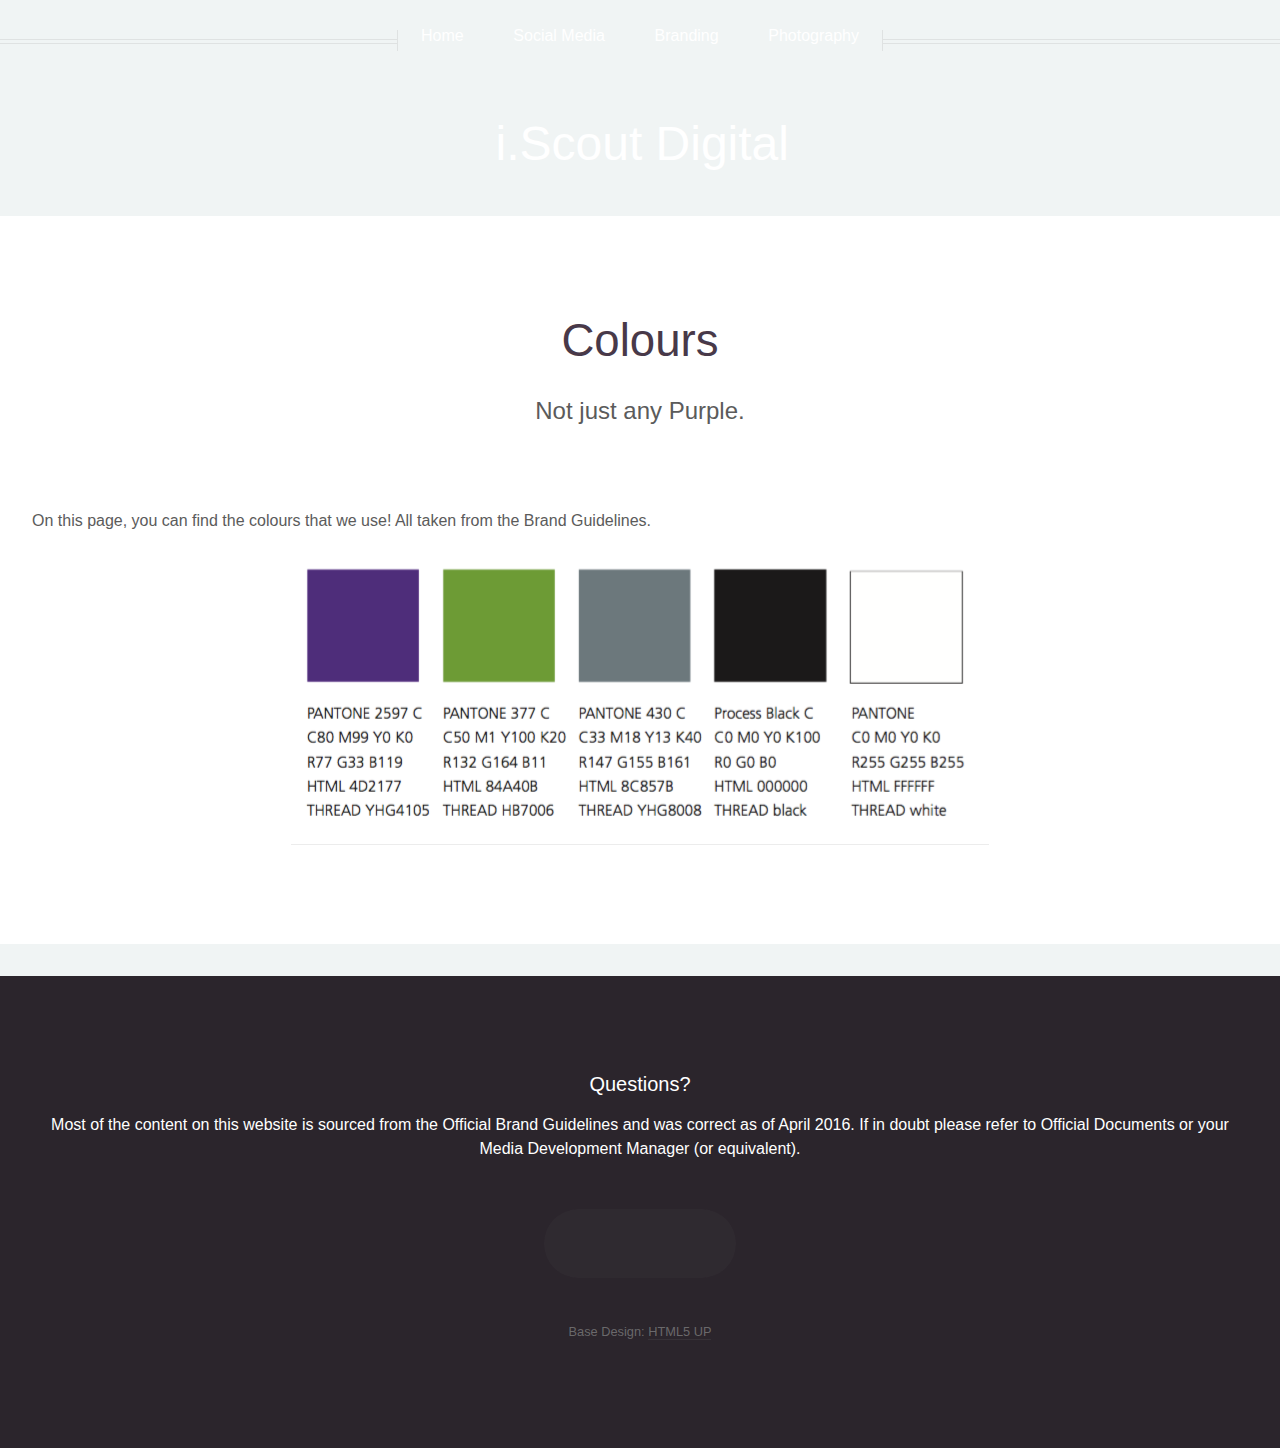
==== commit 5acf4cdb: "Finish" ====
--- a/colours.html
+++ b/colours.html
@@ -56,7 +56,7 @@
 							<header>
 								<h2><a href="#">Colours</a></h2>
 								<p>
-									Not just any Purple, it's #4D2177!
+									Not just any Purple.
 								</p>
 							</header>
 							<section>
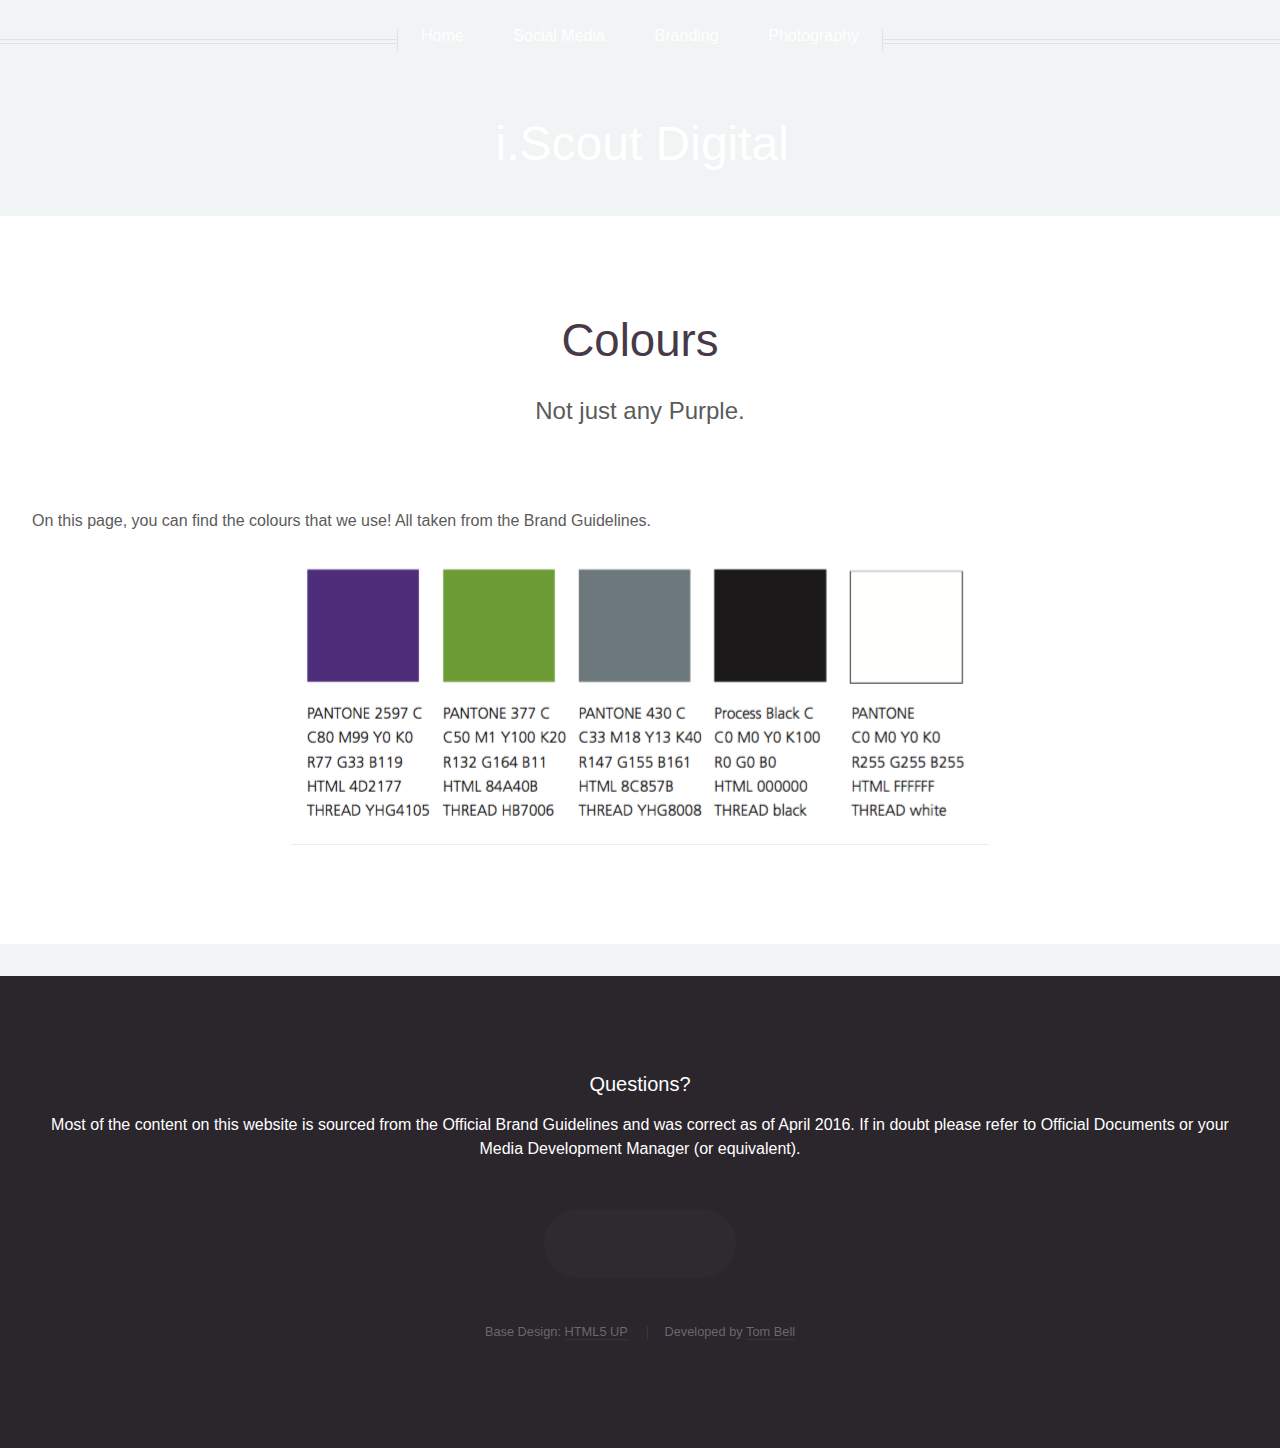
==== commit 06b34460: "Tweak" ====
--- a/colours.html
+++ b/colours.html
@@ -93,6 +93,8 @@
 									<div class="copyright">
 										<ul class="menu">
 											<li>Base Design: <a href="http://html5up.net">HTML5 UP</a></li>
+                                                                                        <li>Developed by <a href="http://tombell.rocks">Tom Bell</a></li>
+
 										</ul>
 									</div>
 
--- a/assets/css/main.css
+++ b/assets/css/main.css
@@ -1582,7 +1582,7 @@
 	input, textarea, select {
 		font-size: 15pt;
 		line-height: 1.85em;
-		font-family: sans-serif;
+		font-family: 'TheSerif', sans-serif;
 		font-weight: 300;
 	}
 
